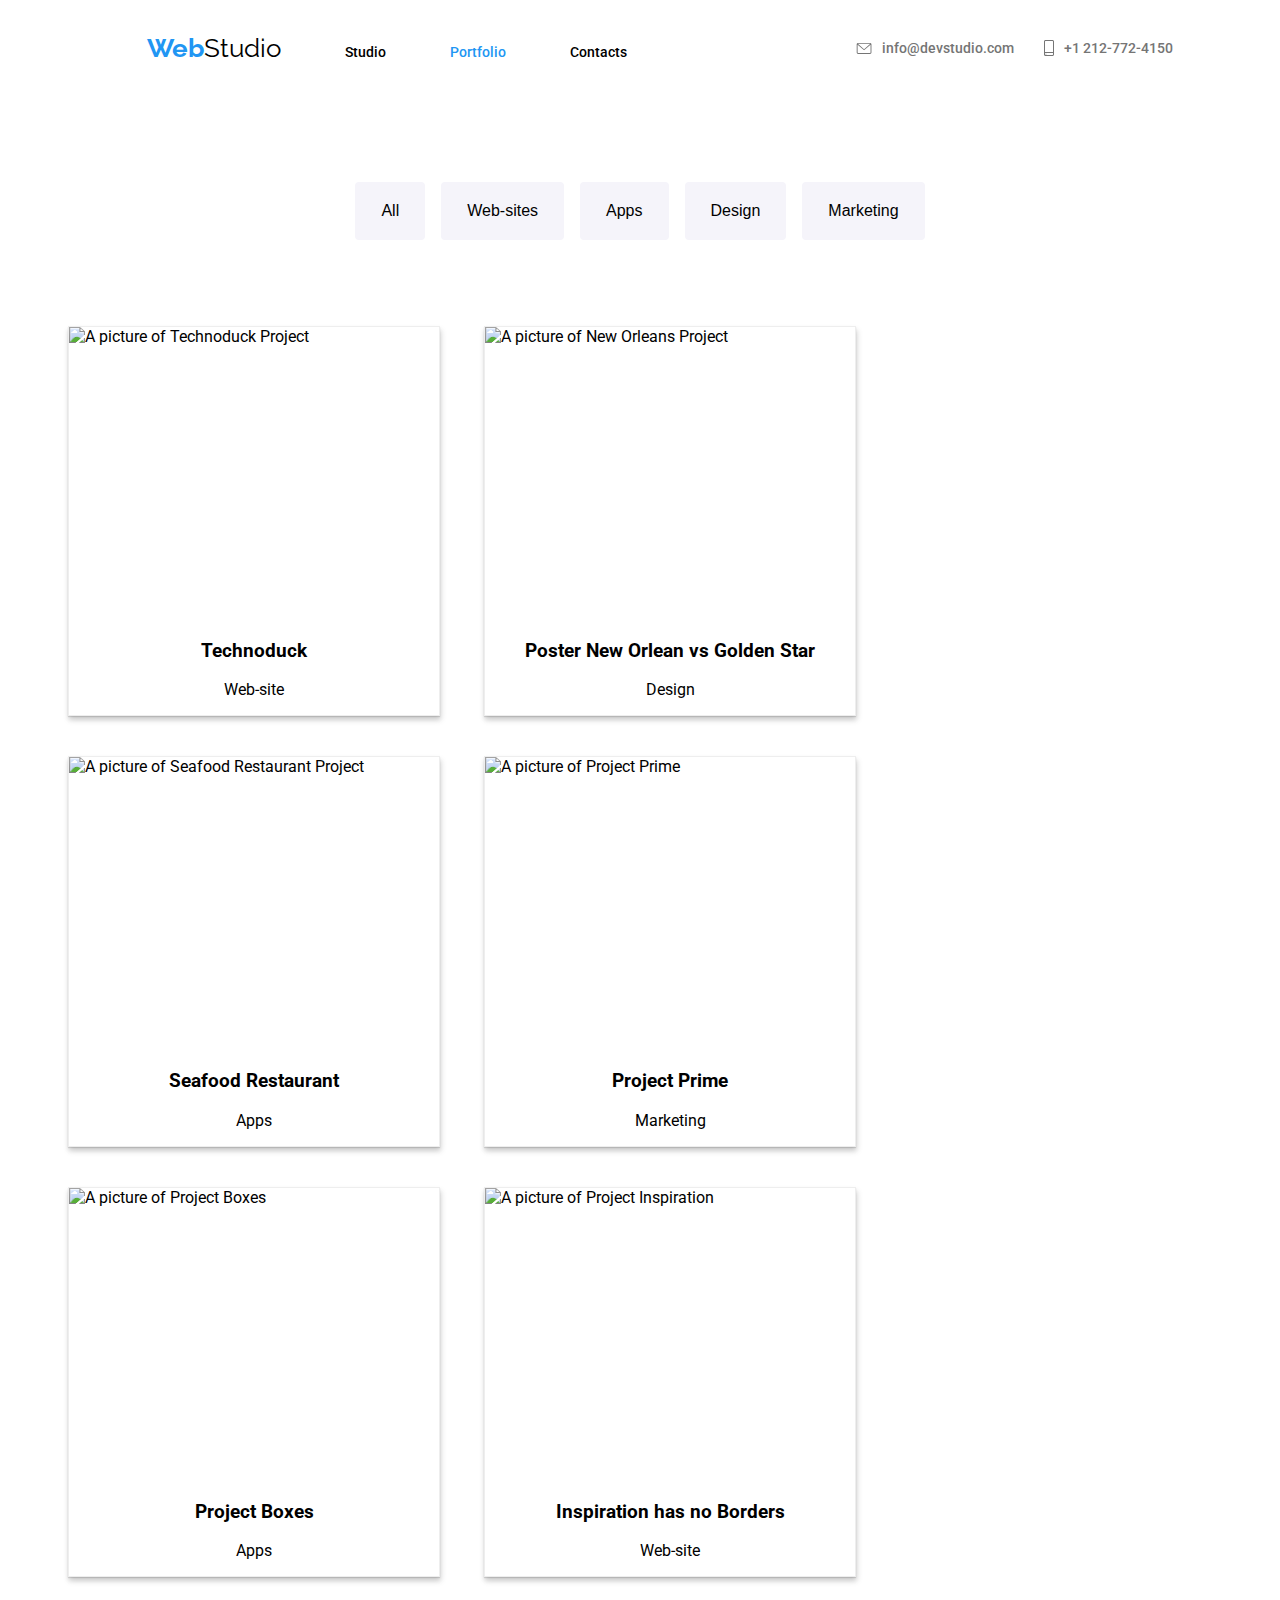
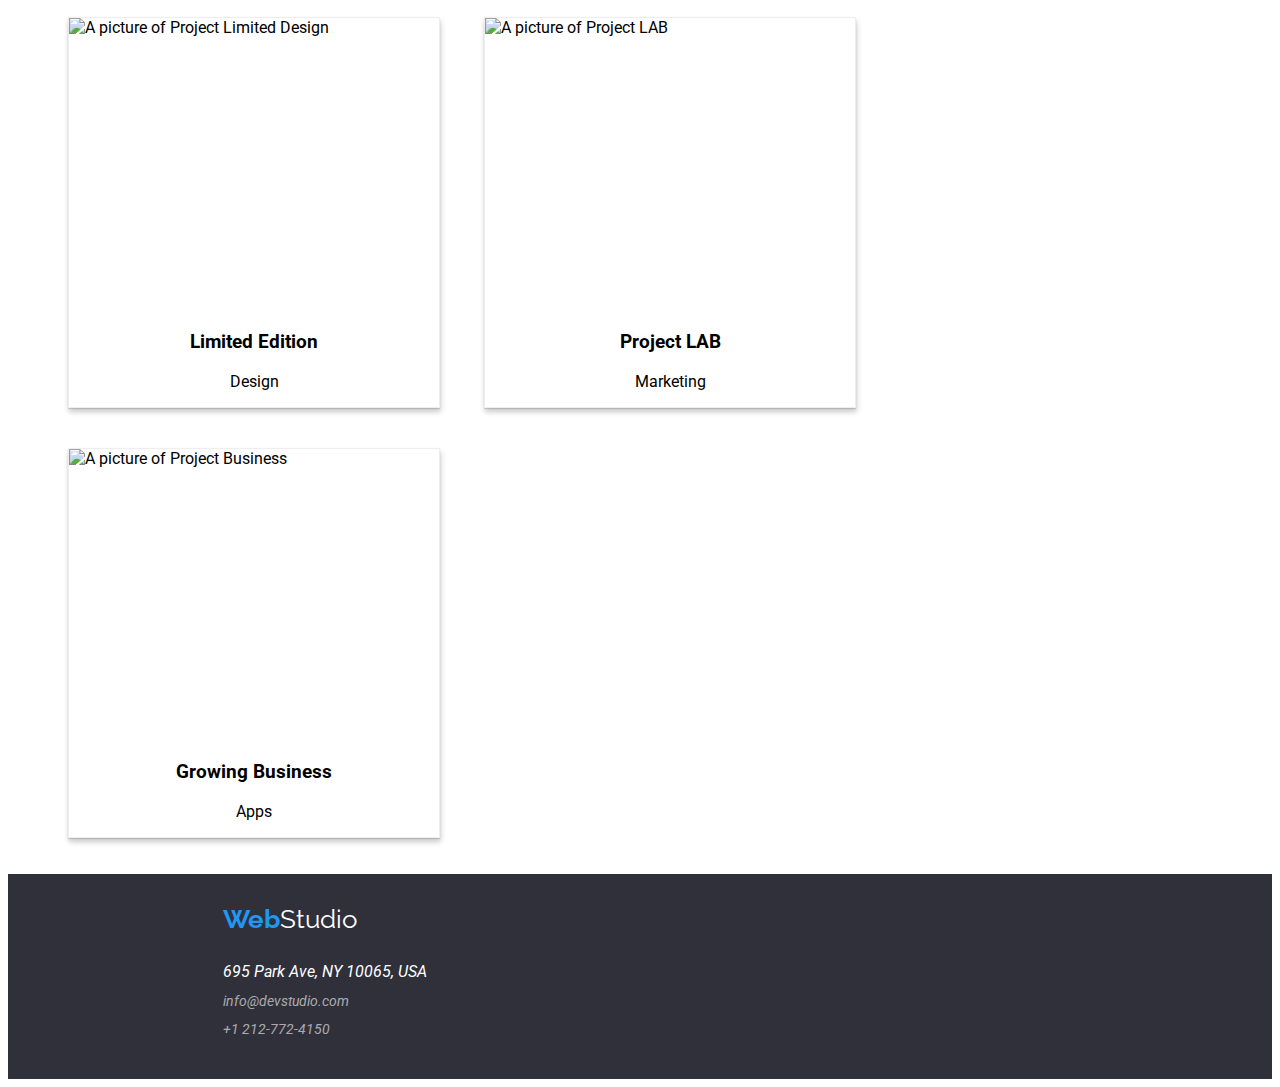
==== portfolio.html @ 8ace2c46 "Added styling on customer border" ====
<!DOCTYPE html>
<html lang="en">
  <head>
    <meta charset="UTF-8" />
    <meta name="viewport" content="width=device-width, initial-scale=1.0" />
    <title>Studio</title>
    <link rel="preconnect" href="https://fonts.googleapis.com" />
    <link rel="preconnect" href="https://fonts.gstatic.com" crossorigin />
    <link
      href="https://fonts.googleapis.com/css2?family=Raleway:wght@700&family=Roboto:wght@400;500;700;900&display=swap"
      rel="stylesheet"
    />
    <link rel="stylesheet" href="css/styles.css" />
  </head>
  <body>
    <!-- Header Section -->
    <header>
      <nav class="nav-header">
        <ul>
          <li class="nav-buttons">
            <a href="index.html" class="company-logo"
              ><span class="logo-web-text">Web</span
              ><span class="logo-studio-text">Studio</span></a
            >
          </li>
          <li class="nav-buttons">
            <a href="index.html" class="header-buttons">Studio</a>
          </li>
          <li class="nav-buttons">
            <a href="portfolio.html" class="header-buttons current"
              >Portfolio</a
            >
          </li>
          <li class="nav-buttons">
            <a href="contacts.html" class="header-buttons">Contacts</a>
          </li>
        </ul>
      </nav>
      <div class="contact-buttons-container">
        <div class="email-contact-div">
          <div class="nav-icons">
            <svg class="icon icon-envelope">
              <use href="./images/icons.svg#icon-envelope"></use>
            </svg>
          </div>
          <a href="mailto:info@devstudio.com" class="nav-contact-buttons"
            >info@devstudio.com</a
          >
        </div>
        <div class="phone-number-contact-div">
          <div class="nav-icons">
            <svg class="icon icon-smartphone">
              <use href="./images/icons.svg#icon-smartphone"></use>
            </svg>
          </div>
          <a href="tel:+12127724150" class="nav-contact-buttons"
            >+1 212-772-4150</a
          >
        </div>
      </div>
    </header>
    <!-- Main Section -->
    <main>
      <section class="portfolio-sorting-section">
        <button type="button" class="portfolio-sorting-buttons">All</button>
        <button type="button" class="portfolio-sorting-buttons">
          Web-sites
        </button>
        <button type="button" class="portfolio-sorting-buttons">Apps</button>
        <button type="button" class="portfolio-sorting-buttons">Design</button>
        <button type="button" class="portfolio-sorting-buttons">
          Marketing
        </button>
      </section>
      <section class="portfolio-card-section">
        <ul class="porftolio-ul">
          <li class="project-card">
            <img
              src="./images/technoduck-image.jpg"
              alt="A picture of Technoduck Project"
              width="370"
              height="294"
            />
            <h3 class="project-name">Technoduck</h3>
            <p class="project-type">Web-site</p>
          </li>
          <li class="project-card">
            <img
              src="./images/poster-new-orleans-image.jpg"
              alt="A picture of New Orleans Project"
              width="370"
              height="294"
            />
            <h3 class="project-name">Poster New Orlean vs Golden Star</h3>
            <p class="project-type">Design</p>
          </li>
          <li class="project-card">
            <img
              src="./images/seafood-restaurant-image.jpg"
              alt="A picture of Seafood Restaurant Project"
              width="370"
              height="294"
            />
            <h3 class="project-name">Seafood Restaurant</h3>
            <p class="project-type">Apps</p>
          </li>
          <li class="project-card">
            <img
              src="./images/project-prime-image.jpg"
              alt="A picture of Project Prime"
              width="370"
              height="294"
            />
            <h3 class="project-name">Project Prime</h3>
            <p class="project-type">Marketing</p>
          </li>
          <li class="project-card">
            <img
              src="./images/project-boxes-image.jpg"
              alt="A picture of Project Boxes"
              width="370"
              height="294"
            />
            <h3 class="project-name">Project Boxes</h3>
            <p class="project-type">Apps</p>
          </li>
          <li class="project-card">
            <img
              src="./images/inspiration-has-no-borders-image.jpg"
              alt="A picture of Project Inspiration"
              width="370"
              height="294"
            />
            <h3 class="project-name">Inspiration has no Borders</h3>
            <p class="project-type">Web-site</p>
          </li>
          <li class="project-card">
            <img
              src="./images/limited-edition-image.jpg"
              alt="A picture of Project Limited Design"
              width="370"
              height="294"
            />
            <h3 class="project-name">Limited Edition</h3>
            <p class="project-type">Design</p>
          </li>
          <li class="project-card">
            <img
              src="./images/project-lab-image.jpg"
              alt="A picture of Project LAB"
              width="370"
              height="294"
            />
            <h3 class="project-name">Project LAB</h3>
            <p class="project-type">Marketing</p>
          </li>
          <li class="project-card">
            <img
              src="./images/growing-business-image.jpg"
              alt="A picture of Project Business"
              width="370"
              height="294"
            />
            <h3 class="project-name">Growing Business</h3>
            <p class="project-type">Apps</p>
          </li>
        </ul>
      </section>
    </main>
    <!-- Footer Section -->
    <footer>
      <a href="index.html" class="footer-company-logo"
        ><span class="footer-logo-web-text">Web</span
        ><span class="footer-logo-studio-text">Studio</span></a
      >
      <address>
        <span class="footer-span">695 Park Ave, NY 10065, USA </span>
        <span class="footer-span"> info@devstudio.com </span>
        <span class="footer-span"> +1 212-772-4150 </span>
      </address>
    </footer>
  </body>
</html>
---- css/styles.css ----
body {
    font-family: Roboto;
}

ul {
    list-style-type: none;
}

a {
    text-decoration: none;
    color: black;
}

a:hover {
    color: rgba(33, 150, 243, 1);
}

:root {
    --blue: rgba(33, 150, 243, 1);
}

.current {
    color: var(--blue);
}

img {
    display: block;
    max-width: 100%;
    height: auto;
}

.company-logo {
    font-size: 26px;
}

.logo-web-text {
    font-family: Raleway;
    font-weight: 700;
}

.logo-studio-text {
    font-family: Raleway;
    font-weight: 400;
    color: black;
    transition: all 0.4s ease;
}

.logo-studio-text:hover {
    color: rgba(33, 150, 243, 1);
    transition: all 0.4s ease;
}

.logo-web-text {
    color: rgba(33, 150, 243, 1);
}

header {
    min-height: 80px;
    display: flex;
    align-items: center;
    justify-content: space-around;
    border: 1px rgba(236, 236, 236, 1);
}

.nav-buttons {
    display: inline-block;
    padding: 0 30px;
}

.nav-buttons:nth-child(1) {
    padding-left: 0px;
}

.header-buttons, .nav-contact-buttons {
    font-weight: 500;
    font-size: 14px;
    font-weight: 500;
    transition: all 0.4s ease;
}

.nav-contact-buttons {
    color: rgba(117, 117, 117, 1);
}

.nav-contact-buttons:nth-child(1) {
    display: inline-block;
    margin-right: 30px;
}

.icon-envelope {
    width: 16px;
    height: 12px;
    padding-right: 10px;
    display: flex;
    justify-content: center;
    align-items: center;
    cursor: pointer;
}

.icon-smartphone {
    width: 10px;
    height: 16px;
    padding-right: 10px;
    display: flex;
    justify-content: center;
    align-items: center;
    cursor: pointer;
}

.contact-buttons-container {
    display: flex;
    justify-content: space-between;
    align-items: center;
    flex-wrap: wrap;
}

.email-contact-div, .phone-number-contact-div {
    display: flex;
    justify-content: center;
    align-items: center;
    transition: all 0.4s ease;
    fill: rgba(117, 117, 117, 1);
}

.phone-number-contact-div {
    padding-left: 30px;
}

.email-contact-div:hover,
.phone-number-contact-div:hover {
    fill: var(--blue);
    transition: all 0.4s ease;
}

.solutions-section {
    min-height: 600px;
    margin-bottom: 94px;
    background-image: linear-gradient(rgba(0, 0, 0, 0.5), rgba(0, 0, 0, 0.5)), url("../images/solutions-background.jpg");
    background-position: center;
    background-repeat: no-repeat;
    background-size: cover;
    position: relative;
}

.main-header {
    font-size: 44px;
    font-weight: 900;
    line-height: 60px;
    text-align: center;
    color: rgba(255, 255, 255, 1);
    display: flex;
    justify-content: center;
    align-items: center;
    padding-top: 200px;
}

.request-our-service-button {
    font-weight: 700;
    font-size: 16px;
    line-height: 30px;
    text-align: center;
    cursor: pointer;
    background-color: rgba(33, 150, 243, 1);
    box-shadow: 0px 4px 4px 0px rgba(0, 0, 0, 0.15);
    border-radius: 4px;
    border: none;
    width: 200px;
    height: 50px;
    border-radius: 4px;
    color: rgba(255, 255, 255, 1);
    display: flex;
    justify-content: center;
    align-items: center;
    margin: auto;
    transition: all 0.4s ease;
}

.request-our-service-button:hover {
    box-shadow: 0px 10px 16px 0px rgba(0, 0, 0, 0.3);
    color: white;
    transform: translateY(-3px);
}

.request-our-service-button:active {
    transform: translateY(-1px);
    box-shadow: 0 5px 10px rgba(0, 0, 0, 0.2);
}

.icon-antenna,
.icon-clock,
.icon-diagram,
.icon-astronaut {
    width: 70px;
    height: 70px;
}

.company-skills-section-divs {
    display: flex;
    flex-direction: row;
    justify-content: space-evenly;
    align-items: center;
    flex-wrap: wrap;
    width: 100%;
}

.company-skills-section-divs:nth-child(1) {
    margin-left: 30px;
}

.company-skills-section-divs:nth-child(4) {
    margin-right: 30px;
}

.company-skills-divs {
    display: flex;
    justify-content: center;
    align-items: center;
    width: 270px;
    height: 120px;
}

.company-skills-text {
    display: flex;
    flex-direction: row;
    justify-content: center;
    align-items: center;
    flex-wrap: wrap;
}

.company-skills-text li {
    padding-left: 30px;
    padding-right: 30px;
}

.company-skills-headers {
    color: rgba(33, 33, 33, 1);
    font-size: 14px;
    font-weight: 700;
    line-height: 24px;
    width: 270px;
}

.company-skills-paragraphs {
    color: rgba(117, 117, 117, 1);
    font-size: 14px;
    font-weight: 400;
    width: 270px;
    margin-bottom: 94px;
}

.what-we-do-header {
    font-weight: 700;
    font-size: 36px;
    display: flex;
    justify-content: center;
    padding-bottom: 50px;
}

.what-we-do-ul {
    display: flex;
    justify-content: center;
    gap: 20px;
}

.our-team-header {
    font-weight: 700;
    font-size: 36px;
    display: flex;
    justify-content: center;
    padding-bottom: 50px;
}

.colleague-card {
    box-shadow: 0px 2px 1px 0px rgba(0, 0, 0, 0.2), 0px 1px 1px 0px rgba(0, 0, 0, 0.14), 0px 1px 3px 0px rgba(0, 0, 0, 0.12);
    transition: all 0.4s ease;
    display: inline-block;
    margin-left: 30px;
    margin-right: 30px;
    margin-bottom: 90px;
}

.colleague-card:hover {
    box-shadow: 0 0 20px 20px rgba(0, 0, 0, 0.2);
}

.colleague-name {
    display: flex;
    justify-content: center;
    align-items: center;
    font-weight: 500;
    font-size: 16px;
}

.team-card-section {
    display: flex;
    justify-content: center;
}

.colleague-role {
    display: flex;
    justify-content: center;
    align-items: center;
    font-weight: 400;
    font-size: 16px;
}

.colleague-social-media-div {
    display: flex;
    justify-content: space-evenly;
    align-items: center;
    margin-bottom: 30px;
}

.social-media-icon-div {
    border-radius: 50%;
    fill: #AFB1B8;
}

.social-media-icon-div:hover {
    cursor: pointer;
    background-color: var(--blue);
    fill: #fff;
    transition: all 0.4s ease;
    border-radius: 50%;
}

.social-media-icon {
    width: 20px;
    height: 20px;
    display: flex;
    padding: 12px;
}

.portfolio-sorting-section {
    margin: auto;
    display: flex;
    justify-content: center;
    align-items: center;
    margin-top: 94px;
    margin-bottom: 50px;
}

.portfolio-sorting-buttons {
    background-color: rgba(245, 244, 250, 1);
    border: none;
    color: black;
    padding: 20px 26px;
    margin: 0 8px;
    cursor: pointer;
    border-radius: 4px;
    transition: all 0.4s ease;
    font-weight: 500;
    font-size: 16px;
    text-align: center;
}

.portfolio-sorting-buttons:not(:last-child) {
    border-right: none;
}

.portfolio-sorting-buttons:hover {
    box-shadow: 0px 10px 16px 0px rgba(0, 0, 0, 0.3);
    color: white;
    background-color: rgba(33, 150, 243, 1);
    transform: translateY(-3px);
}

.portfolio-sorting-buttons:active {
    transform: translateY(-1px);
    box-shadow: 0 5px 10px rgba(0, 0, 0, 0.2);
}

.portfolio-sorting-buttons:focus {
    background-color: rgba(33, 150, 243, 1);
    color: white;
}

.portfolio-card-section {
    display: flex;
    justify-content: center;
    flex-wrap: wrap;
    align-content: center;
}

.project-card {
    box-shadow: 1px 4px 6px 0px rgba(0, 0, 0, 0.16), 0px 4px 4px 0px rgba(0, 0, 0, 0.06), 0px 1px 1px 0px rgba(0, 0, 0, 0.12);
    transition: all 0.4s ease;
    display: inline-block;
    margin: 20px 20px;
    border: 1px solid rgba(238, 238, 238, 1);
}

.project-card:hover {
    box-shadow: 0 0 20px 20px rgba(0, 0, 0, 0.2);
}

.project-name, .project-type {
    display: flex;
    align-items: center;
    justify-content: center;
}

.regular-customers-section h2 {
    display: flex;
    justify-content: center;
    align-items: center;
    font-size: 42px;
    font-weight: 700;
}

.customers-section {
    margin-top: 20px;
    margin-bottom: 94px;
    display: flex;
    justify-content: space-evenly;
    align-items: center;
    max-width: 100%;
    flex-wrap: wrap;
    margin-left: 30px;
    margin-right: 30px;
}

.customers-div {
    border: 1px solid rgba(175, 177, 184, 1);
    width: 170px;
    height: 92px;
    display: flex;
    justify-content: space-evenly;
    align-items: center;
    border-radius: 4px;
    fill: #AFB1B8;
    transition: all 0.4s ease;
    margin: 15px 30px;
}

.customers-div:hover {
    cursor: pointer;
    fill: var(--blue);
    transition: all 0.4s ease;
    border: 1px solid var(--blue);
}

.customer-icon {
    display: flex;
    justify-content: center;
    align-items: center;
    width: 106px;
    height: 60px;
}

footer {
    background-color: rgb(47, 48, 58);
    min-height: 100px;
    padding: 30px 0px;
}

.footer-adresses-div {
    display: inline-block;
}

.footer-company-logo {
    display: inline-block;
    margin-left: 215px;
    margin-bottom: 28px;
    font-size: 26px;
}

.footer-logo-web-text {
    font-family: Raleway;
    font-weight: 700;
    color: rgba(33, 150, 243, 1);
}

.footer-logo-studio-text {
    font-family: Raleway;
    font-weight: 400;
    color: white;
    transition: all 0.4s ease;
}

.footer-logo-studio-text:hover {
    color: rgba(33, 150, 243, 1);
    transition: all 0.4s ease;
}

.footer-span:not(:nth-child(1)) {
    line-height: 2;
    display: flex;
    justify-content: left;
    color: rgba(255, 255, 255, 0.6);
    margin-left: 215px;
    font-size: 14px;
    font-weight: 400;
    line-height: 16px;
    margin-top: 12px;
    margin-bottom: 12px;
}

.footer-span:nth-child(1) {
    color: rgba(255, 255, 255, 1);
    margin-left: 215px;
    line-height: 16px;
    margin-top: 12px;
    margin-bottom: 12px;
}

.find-us-on-section {
    display: inline-block;
    margin-left: 70px;
}

.footer-social-media-header {
    color: white;
    font-size: 14px;
    font-weight: 700;
}

.footer-social-media-container {
    display: flex;
    justify-content: center;
    align-items: center;
}

.footer-social-media-icons {
    width: 20px;
    height: 20px;
    padding: 12px;
    fill: white;
}

.footer-social-media-div {
    background-color: #FFFFFF1A;
    border-radius: 50%;
    display: flex;
    justify-content: space-evenly;
    align-items: center;
    margin: 10px;
    transition: all 0.4s ease;
}

.footer-social-media-div:hover {
    cursor: pointer;
    background-color: var(--blue);
    fill: #fff;
    transition: all 0.4s ease;
    border-radius: 50%;
}

.footer-social-media-div:nth-child(1) {
    margin-left: 0px;
}
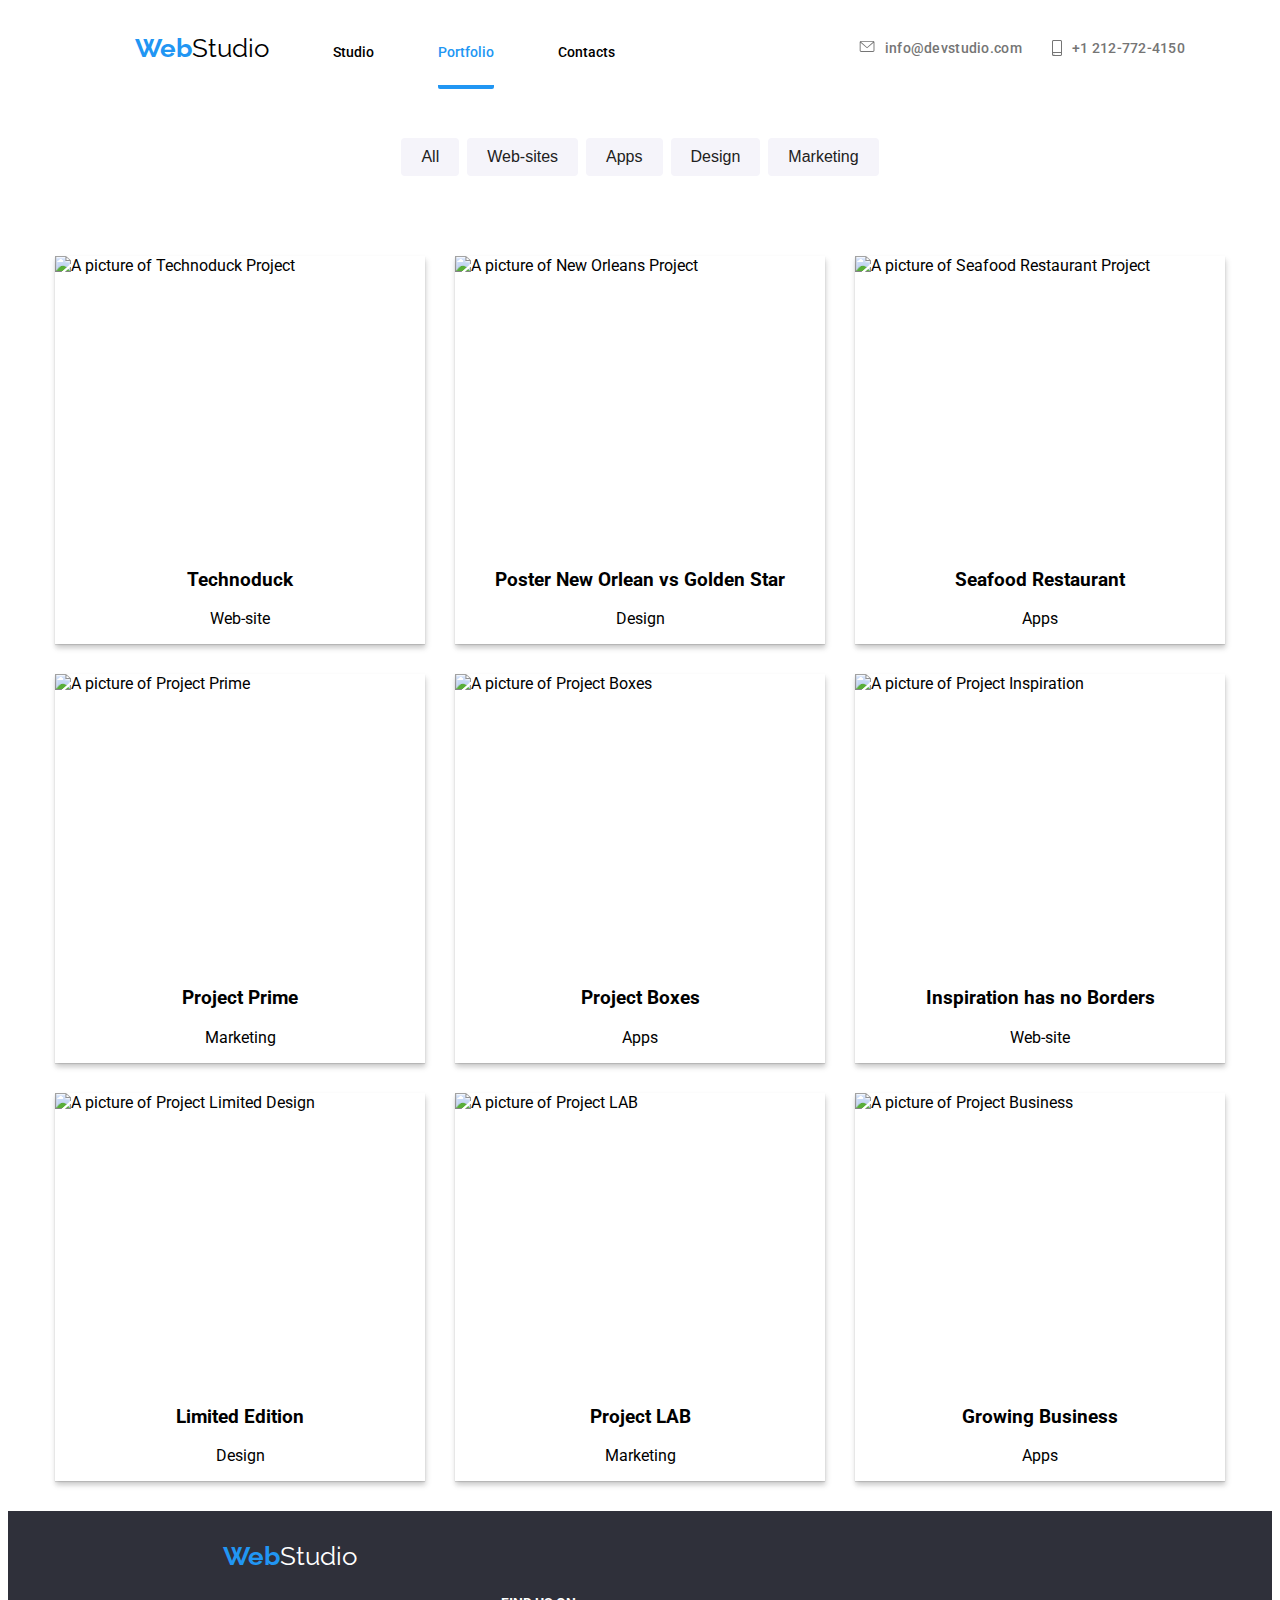
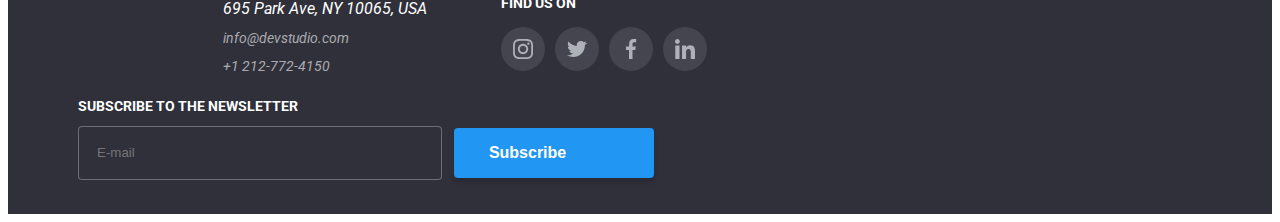
==== commit 8a1d3542: "fixed send svg and added checkbox css" ====
--- a/portfolio.html
+++ b/portfolio.html
@@ -36,28 +36,24 @@
           </li>
         </ul>
       </nav>
-      <div class="contact-buttons-container">
-        <div class="email-contact-div">
-          <div class="nav-icons">
+      <ul class="contact-buttons-container">
+        <li class="email-contact-li">
+          <a href="mailto:info@devstudio.com" class="nav-contact-buttons">
             <svg class="icon icon-envelope">
               <use href="./images/icons.svg#icon-envelope"></use>
             </svg>
-          </div>
-          <a href="mailto:info@devstudio.com" class="nav-contact-buttons"
-            >info@devstudio.com</a
-          >
-        </div>
-        <div class="phone-number-contact-div">
-          <div class="nav-icons">
+            <span>info@devstudio.com</span>
+          </a>
+        </li>
+        <li class="phone-number-contact-li">
+          <a href="tel:+12127724150" class="nav-contact-buttons">
             <svg class="icon icon-smartphone">
               <use href="./images/icons.svg#icon-smartphone"></use>
             </svg>
-          </div>
-          <a href="tel:+12127724150" class="nav-contact-buttons"
-            >+1 212-772-4150</a
-          >
-        </div>
-      </div>
+            <span>+1 212-772-4150</span>
+          </a>
+        </li>
+      </ul>
     </header>
     <!-- Main Section -->
     <main>
@@ -73,7 +69,7 @@
         </button>
       </section>
       <section class="portfolio-card-section">
-        <ul class="porftolio-ul">
+        <ul class="portfolio-ul">
           <li class="project-card">
             <img
               src="./images/technoduck-image.jpg"
@@ -81,6 +77,15 @@
               width="370"
               height="294"
             />
+            <div class="box-overlay">
+              <div class="overlay-project-image">
+                <p class="overlay-text">
+                  Technoduck is a state-of-the-art coronavirus distribution
+                  platform. Companies use this platform for digital espionage
+                  and attacks on competitors' secure servers.
+                </p>
+              </div>
+            </div>
             <h3 class="project-name">Technoduck</h3>
             <p class="project-type">Web-site</p>
           </li>
@@ -91,6 +96,11 @@
               width="370"
               height="294"
             />
+            <div class="box-overlay">
+              <div class="overlay-project-image">
+                <p class="overlay-text">Poster</p>
+              </div>
+            </div>
             <h3 class="project-name">Poster New Orlean vs Golden Star</h3>
             <p class="project-type">Design</p>
           </li>
@@ -101,6 +111,11 @@
               width="370"
               height="294"
             />
+            <div class="box-overlay">
+              <div class="overlay-project-image">
+                <p class="overlay-text">Seafood Restaurant</p>
+              </div>
+            </div>
             <h3 class="project-name">Seafood Restaurant</h3>
             <p class="project-type">Apps</p>
           </li>
@@ -111,6 +126,11 @@
               width="370"
               height="294"
             />
+            <div class="box-overlay">
+              <div class="overlay-project-image">
+                <p class="overlay-text">Project Prime</p>
+              </div>
+            </div>
             <h3 class="project-name">Project Prime</h3>
             <p class="project-type">Marketing</p>
           </li>
@@ -121,6 +141,11 @@
               width="370"
               height="294"
             />
+            <div class="box-overlay">
+              <div class="overlay-project-image">
+                <p class="overlay-text">Project Boxes</p>
+              </div>
+            </div>
             <h3 class="project-name">Project Boxes</h3>
             <p class="project-type">Apps</p>
           </li>
@@ -131,6 +156,11 @@
               width="370"
               height="294"
             />
+            <div class="box-overlay">
+              <div class="overlay-project-image">
+                <p class="overlay-text">Inspiration</p>
+              </div>
+            </div>
             <h3 class="project-name">Inspiration has no Borders</h3>
             <p class="project-type">Web-site</p>
           </li>
@@ -141,6 +171,11 @@
               width="370"
               height="294"
             />
+            <div class="box-overlay">
+              <div class="overlay-project-image">
+                <p class="overlay-text">Limited Edition</p>
+              </div>
+            </div>
             <h3 class="project-name">Limited Edition</h3>
             <p class="project-type">Design</p>
           </li>
@@ -151,6 +186,11 @@
               width="370"
               height="294"
             />
+            <div class="box-overlay">
+              <div class="overlay-project-image">
+                <p class="overlay-text">Project LAB</p>
+              </div>
+            </div>
             <h3 class="project-name">Project LAB</h3>
             <p class="project-type">Marketing</p>
           </li>
@@ -161,6 +201,11 @@
               width="370"
               height="294"
             />
+            <div class="box-overlay">
+              <div class="overlay-project-image">
+                <p class="overlay-text">Growing Business</p>
+              </div>
+            </div>
             <h3 class="project-name">Growing Business</h3>
             <p class="project-type">Apps</p>
           </li>
@@ -169,15 +214,70 @@
     </main>
     <!-- Footer Section -->
     <footer>
-      <a href="index.html" class="footer-company-logo"
-        ><span class="footer-logo-web-text">Web</span
-        ><span class="footer-logo-studio-text">Studio</span></a
-      >
-      <address>
-        <span class="footer-span">695 Park Ave, NY 10065, USA </span>
-        <span class="footer-span"> info@devstudio.com </span>
-        <span class="footer-span"> +1 212-772-4150 </span>
-      </address>
+      <div class="footer-adresses-div">
+        <a href="index.html" class="footer-company-logo"
+          ><span class="footer-logo-web-text">Web</span
+          ><span class="footer-logo-studio-text">Studio</span></a
+        >
+        <address>
+          <span class="footer-span">695 Park Ave, NY 10065, USA </span>
+          <span class="footer-span"> info@devstudio.com </span>
+          <span class="footer-span"> +1 212-772-4150 </span>
+        </address>
+      </div>
+      <div class="find-us-on-section">
+        <h2 class="footer-social-media-header">FIND US ON</h2>
+        <div class="footer-social-media-container">
+          <div class="footer-social-media-div">
+            <svg class="footer-social-media-icons">
+              <use href="./images/icons.svg#icon-instagram"></use>
+            </svg>
+          </div>
+          <div class="footer-social-media-div">
+            <svg class="footer-social-media-icons">
+              <use href="./images/icons.svg#icon-twitter"></use>
+            </svg>
+          </div>
+          <div class="footer-social-media-div">
+            <svg class="footer-social-media-icons">
+              <use href="./images/icons.svg#icon-facebook"></use>
+            </svg>
+          </div>
+          <div class="footer-social-media-div">
+            <svg class="footer-social-media-icons">
+              <use href="./images/icons.svg#icon-linkedin"></use>
+            </svg>
+          </div>
+        </div>
+      </div>
+      <div class="newsletter-container">
+        <div class="newsletter-header-container">
+          <h2 class="newsletter-header">SUBSCRIBE TO THE NEWSLETTER</h2>
+        </div>
+        <div class="newsletter-form-container">
+          <form class="footer-form">
+            <label for="email"></label>
+            <div class="footer-input-button">
+              <input
+                class="footer-input"
+                type="email"
+                id="email-footer"
+                name="email"
+                pattern="[a-z0-9._%+\-]+@[a-z0-9.\-]+\.[a-z]{2,}$"
+                placeholder="E-mail"
+              />
+              <div>
+                <button type="submit" class="subscribe-button">
+                  <span>Subscribe</span>
+                  <svg class="icon icon-icon-send">
+                    <use href="./images/icons.svg#icon-icon-send"></use>
+                  </svg>
+                </button>
+              </div>
+            </div>
+          </form>
+        </div>
+      </div>
     </footer>
   </body>
 </html>
--- a/css/styles.css
+++ b/css/styles.css
@@ -1,551 +1,906 @@
 body {
-    font-family: Roboto;
+  font-family: Roboto;
 }
 
 ul {
-    list-style-type: none;
+  list-style-type: none;
 }
 
 a {
-    text-decoration: none;
-    color: black;
+  text-decoration: none;
+  color: black;
 }
 
 a:hover {
-    color: rgba(33, 150, 243, 1);
+  color: rgba(33, 150, 243, 1);
 }
 
 :root {
-    --blue: rgba(33, 150, 243, 1);
+  --blue: rgba(33, 150, 243, 1);
 }
 
 .current {
-    color: var(--blue);
+  color: var(--blue);
+  padding-bottom: 25px;
+  border-bottom: 4px solid #2196f3;
+  border-radius: 2px;
 }
 
 img {
-    display: block;
-    max-width: 100%;
-    height: auto;
+  display: block;
+  max-width: 100%;
+  height: auto;
 }
 
 .company-logo {
-    font-size: 26px;
+  font-size: 26px;
 }
 
 .logo-web-text {
-    font-family: Raleway;
-    font-weight: 700;
+  font-family: Raleway;
+  font-weight: 700;
 }
 
 .logo-studio-text {
-    font-family: Raleway;
-    font-weight: 400;
-    color: black;
-    transition: all 0.4s ease;
+  font-family: Raleway;
+  font-weight: 400;
+  color: black;
+  transition: 250ms cubic-bezier(0.4, 0, 0.2, 1);
 }
 
 .logo-studio-text:hover {
-    color: rgba(33, 150, 243, 1);
-    transition: all 0.4s ease;
+  color: rgba(33, 150, 243, 1);
+  transition: 250ms cubic-bezier(0.4, 0, 0.2, 1);
 }
 
 .logo-web-text {
-    color: rgba(33, 150, 243, 1);
+  color: rgba(33, 150, 243, 1);
 }
 
 header {
-    min-height: 80px;
-    display: flex;
-    align-items: center;
-    justify-content: space-around;
-    border: 1px rgba(236, 236, 236, 1);
+  min-height: 80px;
+  display: flex;
+  align-items: center;
+  justify-content: space-around;
+  border: 1px rgba(236, 236, 236, 1);
 }
 
 .nav-buttons {
-    display: inline-block;
-    padding: 0 30px;
+  display: inline-block;
+  padding: 0 30px;
 }
 
 .nav-buttons:nth-child(1) {
-    padding-left: 0px;
-}
-
-.header-buttons, .nav-contact-buttons {
-    font-weight: 500;
-    font-size: 14px;
-    font-weight: 500;
-    transition: all 0.4s ease;
+  padding-left: 0px;
+}
+
+.header-buttons {
+  font-weight: 500;
+  font-size: 14px;
+  transition: 250ms cubic-bezier(0.4, 0, 0.2, 1);
+}
+
+.icon-envelope {
+  width: 16px;
+  height: 12px;
+  display: flex;
+  justify-content: center;
+  align-items: center;
+  cursor: pointer;
+}
+
+.icon-smartphone {
+  width: 10px;
+  height: 16px;
+  display: flex;
+  justify-content: center;
+  align-items: center;
+  cursor: pointer;
+}
+
+.contact-buttons-container {
+  display: flex;
+  flex-wrap: wrap;
+  gap: 30px;
+}
+
+.email-contact-li,
+.phone-number-contact-li {
+  display: flex;
+  justify-content: center;
+  align-items: center;
+  fill: rgba(117, 117, 117, 1);
+  gap: 10px;
 }
 
 .nav-contact-buttons {
-    color: rgba(117, 117, 117, 1);
-}
-
-.nav-contact-buttons:nth-child(1) {
-    display: inline-block;
-    margin-right: 30px;
-}
-
-.icon-envelope {
-    width: 16px;
-    height: 12px;
-    padding-right: 10px;
-    display: flex;
-    justify-content: center;
-    align-items: center;
-    cursor: pointer;
-}
-
-.icon-smartphone {
-    width: 10px;
-    height: 16px;
-    padding-right: 10px;
-    display: flex;
-    justify-content: center;
-    align-items: center;
-    cursor: pointer;
-}
-
-.contact-buttons-container {
-    display: flex;
-    justify-content: space-between;
-    align-items: center;
-    flex-wrap: wrap;
-}
-
-.email-contact-div, .phone-number-contact-div {
-    display: flex;
-    justify-content: center;
-    align-items: center;
-    transition: all 0.4s ease;
-    fill: rgba(117, 117, 117, 1);
-}
-
-.phone-number-contact-div {
-    padding-left: 30px;
-}
-
-.email-contact-div:hover,
-.phone-number-contact-div:hover {
-    fill: var(--blue);
-    transition: all 0.4s ease;
+  color: rgba(117, 117, 117, 1);
+  font-size: 14px;
+  font-weight: 500;
+  line-height: 16px;
+  letter-spacing: 0.02em;
+  display: flex;
+  justify-content: center;
+  gap: 10px;
+  transition: 250ms cubic-bezier(0.4, 0, 0.2, 1);
+}
+
+.nav-contact-buttons:hover {
+  fill: var(--blue);
 }
 
 .solutions-section {
-    min-height: 600px;
-    margin-bottom: 94px;
-    background-image: linear-gradient(rgba(0, 0, 0, 0.5), rgba(0, 0, 0, 0.5)), url("../images/solutions-background.jpg");
-    background-position: center;
-    background-repeat: no-repeat;
-    background-size: cover;
-    position: relative;
+  min-height: 600px;
+  margin-bottom: 94px;
+  background-image: linear-gradient(rgba(0, 0, 0, 0.5), rgba(0, 0, 0, 0.5)),
+    url("../images/solutions-background.jpg");
+  background-position: center;
+  background-repeat: no-repeat;
+  background-size: cover;
+  position: relative;
 }
 
 .main-header {
-    font-size: 44px;
-    font-weight: 900;
-    line-height: 60px;
-    text-align: center;
-    color: rgba(255, 255, 255, 1);
-    display: flex;
-    justify-content: center;
-    align-items: center;
-    padding-top: 200px;
+  margin-top: 0px;
+  font-size: 44px;
+  font-weight: 900;
+  line-height: 60px;
+  text-align: center;
+  color: rgba(255, 255, 255, 1);
+  display: flex;
+  justify-content: center;
+  align-items: center;
+  padding-top: 200px;
 }
 
 .request-our-service-button {
-    font-weight: 700;
-    font-size: 16px;
-    line-height: 30px;
-    text-align: center;
-    cursor: pointer;
-    background-color: rgba(33, 150, 243, 1);
-    box-shadow: 0px 4px 4px 0px rgba(0, 0, 0, 0.15);
-    border-radius: 4px;
-    border: none;
-    width: 200px;
-    height: 50px;
-    border-radius: 4px;
-    color: rgba(255, 255, 255, 1);
-    display: flex;
-    justify-content: center;
-    align-items: center;
-    margin: auto;
-    transition: all 0.4s ease;
+  font-weight: 700;
+  font-size: 16px;
+  line-height: 30px;
+  text-align: center;
+  cursor: pointer;
+  background-color: rgba(33, 150, 243, 1);
+  box-shadow: 0px 4px 4px 0px rgba(0, 0, 0, 0.15);
+  border-radius: 4px;
+  border: none;
+  width: 200px;
+  height: 50px;
+  border-radius: 4px;
+  color: rgba(255, 255, 255, 1);
+  display: flex;
+  justify-content: center;
+  align-items: center;
+  margin: auto;
+  transition: 250ms cubic-bezier(0.4, 0, 0.2, 1);
 }
 
 .request-our-service-button:hover {
-    box-shadow: 0px 10px 16px 0px rgba(0, 0, 0, 0.3);
-    color: white;
-    transform: translateY(-3px);
+  box-shadow: 0px 10px 16px 0px rgba(0, 0, 0, 0.3);
+  color: white;
+  transform: translateY(-3px);
 }
 
 .request-our-service-button:active {
-    transform: translateY(-1px);
-    box-shadow: 0 5px 10px rgba(0, 0, 0, 0.2);
+  transform: translateY(-1px);
+  box-shadow: 0 5px 10px rgba(0, 0, 0, 0.2);
 }
 
 .icon-antenna,
 .icon-clock,
 .icon-diagram,
 .icon-astronaut {
-    width: 70px;
-    height: 70px;
+  width: 70px;
+  height: 70px;
 }
 
 .company-skills-section-divs {
-    display: flex;
-    flex-direction: row;
-    justify-content: space-evenly;
-    align-items: center;
-    flex-wrap: wrap;
-    width: 100%;
+  display: flex;
+  flex-direction: row;
+  justify-content: space-evenly;
+  align-items: center;
+  flex-wrap: wrap;
+  width: 100%;
 }
 
 .company-skills-section-divs:nth-child(1) {
-    margin-left: 30px;
+  margin-left: 30px;
 }
 
 .company-skills-section-divs:nth-child(4) {
-    margin-right: 30px;
+  margin-right: 30px;
 }
 
 .company-skills-divs {
-    display: flex;
-    justify-content: center;
-    align-items: center;
-    width: 270px;
-    height: 120px;
+  background-color: rgba(245, 244, 250, 1);
+  display: flex;
+  justify-content: center;
+  align-items: center;
+  width: 270px;
+  height: 120px;
 }
 
 .company-skills-text {
-    display: flex;
-    flex-direction: row;
-    justify-content: center;
-    align-items: center;
-    flex-wrap: wrap;
+  display: flex;
+  flex-direction: row;
+  justify-content: center;
+  align-items: center;
+  flex-wrap: wrap;
 }
 
 .company-skills-text li {
-    padding-left: 30px;
-    padding-right: 30px;
+  padding-left: 30px;
+  padding-right: 30px;
 }
 
 .company-skills-headers {
-    color: rgba(33, 33, 33, 1);
-    font-size: 14px;
-    font-weight: 700;
-    line-height: 24px;
-    width: 270px;
+  color: rgba(33, 33, 33, 1);
+  font-size: 14px;
+  font-weight: 700;
+  line-height: 24px;
+  width: 270px;
 }
 
 .company-skills-paragraphs {
-    color: rgba(117, 117, 117, 1);
-    font-size: 14px;
-    font-weight: 400;
-    width: 270px;
-    margin-bottom: 94px;
+  color: rgba(117, 117, 117, 1);
+  font-size: 14px;
+  font-weight: 400;
+  width: 270px;
+  margin-bottom: 94px;
 }
 
 .what-we-do-header {
-    font-weight: 700;
-    font-size: 36px;
-    display: flex;
-    justify-content: center;
-    padding-bottom: 50px;
+  font-weight: 700;
+  font-size: 36px;
+  display: flex;
+  justify-content: center;
+  padding-bottom: 50px;
 }
 
 .what-we-do-ul {
-    display: flex;
-    justify-content: center;
-    gap: 20px;
+  display: flex;
+  justify-content: center;
+  gap: 20px;
+}
+
+.image-with-label {
+  position: relative;
+  margin: 10px;
+  border-radius: 4px;
+  overflow: hidden;
+  background-color: #fff;
+}
+
+.label-description {
+  display: flex;
+  justify-content: center;
+  align-items: center;
+  width: 100%;
+  height: 70px;
+}
+
+.image-with-label > .label-description {
+  position: absolute;
+  bottom: 0;
+  margin: 0;
+  font-size: 14px;
+  background-color: rgba(47, 48, 58, 0.8);
+  color: #fff;
+  font-weight: 700;
 }
 
 .our-team-header {
-    font-weight: 700;
-    font-size: 36px;
-    display: flex;
-    justify-content: center;
-    padding-bottom: 50px;
+  font-weight: 700;
+  font-size: 36px;
+  display: flex;
+  justify-content: center;
+  padding-bottom: 50px;
 }
 
 .colleague-card {
-    box-shadow: 0px 2px 1px 0px rgba(0, 0, 0, 0.2), 0px 1px 1px 0px rgba(0, 0, 0, 0.14), 0px 1px 3px 0px rgba(0, 0, 0, 0.12);
-    transition: all 0.4s ease;
-    display: inline-block;
-    margin-left: 30px;
-    margin-right: 30px;
-    margin-bottom: 90px;
+  box-shadow: 0px 2px 1px 0px rgba(0, 0, 0, 0.2),
+    0px 1px 1px 0px rgba(0, 0, 0, 0.14), 0px 1px 3px 0px rgba(0, 0, 0, 0.12);
+  transition: 250ms cubic-bezier(0.4, 0, 0.2, 1);
+  display: inline-block;
+  margin-left: 30px;
+  margin-right: 30px;
+  margin-bottom: 90px;
 }
 
 .colleague-card:hover {
-    box-shadow: 0 0 20px 20px rgba(0, 0, 0, 0.2);
+  box-shadow: 0 0 20px 20px rgba(0, 0, 0, 0.2);
 }
 
 .colleague-name {
-    display: flex;
-    justify-content: center;
-    align-items: center;
-    font-weight: 500;
-    font-size: 16px;
+  display: flex;
+  justify-content: center;
+  align-items: center;
+  font-weight: 500;
+  font-size: 16px;
 }
 
 .team-card-section {
-    display: flex;
-    justify-content: center;
+  display: flex;
+  justify-content: center;
 }
 
 .colleague-role {
-    display: flex;
-    justify-content: center;
-    align-items: center;
-    font-weight: 400;
-    font-size: 16px;
+  display: flex;
+  justify-content: center;
+  align-items: center;
+  font-weight: 400;
+  font-size: 16px;
 }
 
 .colleague-social-media-div {
-    display: flex;
-    justify-content: space-evenly;
-    align-items: center;
-    margin-bottom: 30px;
+  display: flex;
+  justify-content: space-evenly;
+  align-items: center;
+  margin-bottom: 30px;
 }
 
 .social-media-icon-div {
-    border-radius: 50%;
-    fill: #AFB1B8;
+  border-radius: 50%;
+  fill: #afb1b8;
+  transition: 250ms cubic-bezier(0.4, 0, 0.2, 1);
 }
 
 .social-media-icon-div:hover {
-    cursor: pointer;
-    background-color: var(--blue);
-    fill: #fff;
-    transition: all 0.4s ease;
-    border-radius: 50%;
+  cursor: pointer;
+  background-color: var(--blue);
+  fill: #fff;
+  transition: 250ms cubic-bezier(0.4, 0, 0.2, 1);
+  border-radius: 50%;
 }
 
 .social-media-icon {
-    width: 20px;
-    height: 20px;
-    display: flex;
-    padding: 12px;
+  width: 20px;
+  height: 20px;
+  display: flex;
+  padding: 12px;
+}
+
+.regular-customers-section h2 {
+  display: flex;
+  justify-content: center;
+  align-items: center;
+  font-size: 42px;
+  font-weight: 700;
+}
+
+.customers-section {
+  margin-top: 20px;
+  margin-bottom: 94px;
+  display: flex;
+  justify-content: space-evenly;
+  align-items: center;
+  max-width: 100%;
+  flex-wrap: wrap;
+  margin-left: 30px;
+  margin-right: 30px;
+}
+
+.customers-div {
+  border: 1px solid rgba(175, 177, 184, 1);
+  width: 170px;
+  height: 92px;
+  display: flex;
+  justify-content: space-evenly;
+  align-items: center;
+  border-radius: 4px;
+  fill: #afb1b8;
+  transition: 250ms cubic-bezier(0.4, 0, 0.2, 1);
+  margin: 15px 30px;
+}
+
+.customers-div:hover {
+  cursor: pointer;
+  fill: var(--blue);
+  transition: 250ms cubic-bezier(0.4, 0, 0.2, 1);
+  border: 1px solid var(--blue);
+}
+
+.customer-icon {
+  display: flex;
+  justify-content: center;
+  align-items: center;
+  width: 106px;
+  height: 60px;
 }
 
 .portfolio-sorting-section {
-    margin: auto;
-    display: flex;
-    justify-content: center;
-    align-items: center;
-    margin-top: 94px;
-    margin-bottom: 50px;
+  margin: auto;
+  display: flex;
+  justify-content: center;
+  align-items: center;
+  padding: 50px 50px;
+  gap: 8px;
 }
 
 .portfolio-sorting-buttons {
-    background-color: rgba(245, 244, 250, 1);
-    border: none;
-    color: black;
-    padding: 20px 26px;
-    margin: 0 8px;
-    cursor: pointer;
-    border-radius: 4px;
-    transition: all 0.4s ease;
-    font-weight: 500;
-    font-size: 16px;
-    text-align: center;
-}
-
-.portfolio-sorting-buttons:not(:last-child) {
-    border-right: none;
+  background-color: rgba(245, 244, 250, 1);
+  border: none;
+  color: rgba(33, 33, 33, 1);
+  padding: 10px 20px;
+  cursor: pointer;
+  border-radius: 4px;
+  transition: 250ms cubic-bezier(0.4, 0, 0.2, 1);
+  font-weight: 500;
+  font-size: 16px;
+  text-align: center;
 }
 
 .portfolio-sorting-buttons:hover {
-    box-shadow: 0px 10px 16px 0px rgba(0, 0, 0, 0.3);
-    color: white;
-    background-color: rgba(33, 150, 243, 1);
-    transform: translateY(-3px);
+  box-shadow: 0px 10px 16px 0px rgba(0, 0, 0, 0.3);
+  color: white;
+  background-color: rgba(33, 150, 243, 1);
+  transform: translateY(-3px);
 }
 
 .portfolio-sorting-buttons:active {
-    transform: translateY(-1px);
-    box-shadow: 0 5px 10px rgba(0, 0, 0, 0.2);
+  transform: translateY(-1px);
+  box-shadow: 0 5px 10px rgba(0, 0, 0, 0.2);
 }
 
 .portfolio-sorting-buttons:focus {
-    background-color: rgba(33, 150, 243, 1);
-    color: white;
-}
-
-.portfolio-card-section {
-    display: flex;
-    justify-content: center;
-    flex-wrap: wrap;
-    align-content: center;
+  background-color: rgba(33, 150, 243, 1);
+  color: white;
+}
+
+.portfolio-ul {
+  padding: 30px 0;
+  width: 1200px;
+  display: flex;
+  justify-content: center;
+  flex-direction: row;
+  flex-wrap: wrap;
+  gap: 30px;
+  list-style: none;
+  margin: 0 auto;
 }
 
 .project-card {
-    box-shadow: 1px 4px 6px 0px rgba(0, 0, 0, 0.16), 0px 4px 4px 0px rgba(0, 0, 0, 0.06), 0px 1px 1px 0px rgba(0, 0, 0, 0.12);
-    transition: all 0.4s ease;
-    display: inline-block;
-    margin: 20px 20px;
-    border: 1px solid rgba(238, 238, 238, 1);
+  box-shadow: 1px 4px 6px 0px rgba(0, 0, 0, 0.16),
+    0px 4px 4px 0px rgba(0, 0, 0, 0.06), 0px 1px 1px 0px rgba(0, 0, 0, 0.12);
+  transition: 250ms cubic-bezier(0.4, 0, 0.2, 1);
+  display: inline-block;
 }
 
 .project-card:hover {
-    box-shadow: 0 0 20px 20px rgba(0, 0, 0, 0.2);
-}
-
-.project-name, .project-type {
-    display: flex;
-    align-items: center;
-    justify-content: center;
-}
-
-.regular-customers-section h2 {
-    display: flex;
-    justify-content: center;
-    align-items: center;
-    font-size: 42px;
-    font-weight: 700;
-}
-
-.customers-section {
-    margin-top: 20px;
-    margin-bottom: 94px;
-    display: flex;
-    justify-content: space-evenly;
-    align-items: center;
-    max-width: 100%;
-    flex-wrap: wrap;
-    margin-left: 30px;
-    margin-right: 30px;
-}
-
-.customers-div {
-    border: 1px solid rgba(175, 177, 184, 1);
-    width: 170px;
-    height: 92px;
-    display: flex;
-    justify-content: space-evenly;
-    align-items: center;
-    border-radius: 4px;
-    fill: #AFB1B8;
-    transition: all 0.4s ease;
-    margin: 15px 30px;
-}
-
-.customers-div:hover {
-    cursor: pointer;
-    fill: var(--blue);
-    transition: all 0.4s ease;
-    border: 1px solid var(--blue);
-}
-
-.customer-icon {
-    display: flex;
-    justify-content: center;
-    align-items: center;
-    width: 106px;
-    height: 60px;
+  box-shadow: 0px 0px 10px 5px rgba(0, 0, 0, 0.25);
+}
+
+.project-name,
+.project-type {
+  display: flex;
+  align-items: center;
+  justify-content: center;
+}
+
+.project-card > img {
+  position: absolute;
+}
+
+.box-overlay {
+  position: relative;
+  width: 370px;
+  height: 294px;
+  margin: 0 auto;
+  overflow: hidden;
+}
+
+.overlay-project-image {
+  position: absolute;
+  top: 0;
+  left: 0;
+  width: 100%;
+  height: 100%;
+  background-color: rgba(33, 150, 243, 0.9);
+  transform: translatey(100%);
+  transition: transform 250ms ease-in-out;
+  display: flex;
+  justify-content: center;
+  align-items: center;
+}
+
+.box-overlay:hover .overlay-project-image {
+  transform: translatey(0);
+}
+
+.overlay-project-image p {
+  color: #fff;
+  padding: 10px;
+  margin: 0;
+  font-size: 18px;
+}
+
+.overlay-text {
+  font-size: 18px;
+  line-height: 28px;
+  font-weight: 400;
 }
 
 footer {
-    background-color: rgb(47, 48, 58);
-    min-height: 100px;
-    padding: 30px 0px;
+  background-color: rgb(47, 48, 58);
+  min-height: 100px;
+  padding: 30px 0px;
 }
 
 .footer-adresses-div {
-    display: inline-block;
+  display: inline-block;
 }
 
 .footer-company-logo {
-    display: inline-block;
-    margin-left: 215px;
-    margin-bottom: 28px;
-    font-size: 26px;
+  display: inline-block;
+  margin-left: 215px;
+  margin-bottom: 28px;
+  font-size: 26px;
 }
 
 .footer-logo-web-text {
-    font-family: Raleway;
-    font-weight: 700;
-    color: rgba(33, 150, 243, 1);
+  font-family: Raleway;
+  font-weight: 700;
+  color: rgba(33, 150, 243, 1);
 }
 
 .footer-logo-studio-text {
-    font-family: Raleway;
-    font-weight: 400;
-    color: white;
-    transition: all 0.4s ease;
+  font-family: Raleway;
+  font-weight: 400;
+  color: white;
+  transition: 250ms cubic-bezier(0.4, 0, 0.2, 1);
 }
 
 .footer-logo-studio-text:hover {
-    color: rgba(33, 150, 243, 1);
-    transition: all 0.4s ease;
+  color: rgba(33, 150, 243, 1);
+  transition: 250ms cubic-bezier(0.4, 0, 0.2, 1);
 }
 
 .footer-span:not(:nth-child(1)) {
-    line-height: 2;
-    display: flex;
-    justify-content: left;
-    color: rgba(255, 255, 255, 0.6);
-    margin-left: 215px;
-    font-size: 14px;
-    font-weight: 400;
-    line-height: 16px;
-    margin-top: 12px;
-    margin-bottom: 12px;
+  line-height: 2;
+  display: flex;
+  justify-content: left;
+  color: rgba(255, 255, 255, 0.6);
+  margin-left: 215px;
+  font-size: 14px;
+  font-weight: 400;
+  line-height: 16px;
+  margin-top: 12px;
+  margin-bottom: 12px;
 }
 
 .footer-span:nth-child(1) {
-    color: rgba(255, 255, 255, 1);
-    margin-left: 215px;
-    line-height: 16px;
-    margin-top: 12px;
-    margin-bottom: 12px;
+  color: rgba(255, 255, 255, 1);
+  margin-left: 215px;
+  line-height: 16px;
+  margin-top: 12px;
+  margin-bottom: 12px;
 }
 
 .find-us-on-section {
-    display: inline-block;
-    margin-left: 70px;
+  display: inline-block;
+  padding-left: 70px;
 }
 
 .footer-social-media-header {
-    color: white;
-    font-size: 14px;
-    font-weight: 700;
+  color: white;
+  font-size: 14px;
+  font-weight: 700;
 }
 
 .footer-social-media-container {
-    display: flex;
-    justify-content: center;
-    align-items: center;
+  display: flex;
+  justify-content: center;
+  align-items: center;
 }
 
 .footer-social-media-icons {
-    width: 20px;
-    height: 20px;
-    padding: 12px;
-    fill: white;
+  width: 20px;
+  height: 20px;
+  padding: 12px;
+  fill: white;
 }
 
 .footer-social-media-div {
-    background-color: #FFFFFF1A;
-    border-radius: 50%;
-    display: flex;
-    justify-content: space-evenly;
-    align-items: center;
-    margin: 10px;
-    transition: all 0.4s ease;
+  background-color: #ffffff1a;
+  border-radius: 50%;
+  display: flex;
+  justify-content: space-evenly;
+  align-items: center;
+  margin: 5px;
+  transition: 250ms cubic-bezier(0.4, 0, 0.2, 1);
 }
 
 .footer-social-media-div:hover {
-    cursor: pointer;
-    background-color: var(--blue);
-    fill: #fff;
-    transition: all 0.4s ease;
-    border-radius: 50%;
+  cursor: pointer;
+  background-color: var(--blue);
+  fill: #fff;
+  transition: 250ms cubic-bezier(0.4, 0, 0.2, 1);
+  border-radius: 50%;
 }
 
 .footer-social-media-div:nth-child(1) {
-    margin-left: 0px;
-}+  margin-left: 0px;
+}
+
+.newsletter-container {
+  display: inline-block;
+  padding-left: 70px;
+}
+
+.newsletter-header-container {
+  display: flex;
+}
+
+.newsletter-header {
+  color: white;
+  font-size: 14px;
+}
+
+.newsletter-form-container {
+  display: flex;
+  flex-flow: row;
+}
+
+.footer-form {
+  display: flex;
+  justify-content: center;
+}
+
+.footer-input-button {
+  display: flex;
+  align-items: center;
+  gap: 12px;
+}
+
+.footer-input {
+  width: 358px;
+  height: 50px;
+  background-color: rgba(47, 48, 58, 1);
+  border: 1px solid rgba(255, 255, 255, 0.3);
+  border-radius: 4px;
+  color: rgba(255, 255, 255, 0.6);
+}
+
+.footer-input::placeholder {
+  padding: 15px 16px;
+}
+
+.subscribe-button {
+  font-weight: 700;
+  font-size: 16px;
+  text-align: center;
+  cursor: pointer;
+  background-color: rgba(33, 150, 243, 1);
+  box-shadow: 0px 4px 4px 0px rgba(0, 0, 0, 0.15);
+  border-radius: 4px;
+  border: none;
+  width: 200px;
+  height: 50px;
+  color: rgba(255, 255, 255, 1);
+  margin: auto;
+  transition: 250ms cubic-bezier(0.4, 0, 0.2, 1);
+  position: relative;
+  display: flex;
+  justify-content: space-evenly;
+  align-items: center;
+  flex-shrink: 0;
+}
+
+.subscribe-button svg {
+  flex-shrink: 0;
+  width: 24px;
+  height: 24px;
+}
+
+.subscribe-button:hover {
+  box-shadow: 0px 10px 16px 0px rgba(0, 0, 0, 0.3);
+  color: white;
+  transform: translateY(-3px);
+}
+
+.subscribe-button:active {
+  transform: translateY(-1px);
+  box-shadow: 0 5px 10px rgba(0, 0, 0, 0.2);
+}
+
+.icon-icon-send {
+  width: 24px;
+  height: 24px;
+  position: relative;
+}
+
+.modal {
+  position: fixed;
+  z-index: 1;
+  left: 0;
+  top: 0;
+  width: 100%;
+  height: 100%;
+  overflow: auto;
+  background-color: rgba(0, 0, 0, 0.4);
+}
+
+.is-hidden {
+  visibility: hidden;
+}
+
+.modal-content {
+  position: relative;
+  background-color: #fefefe;
+  margin: 15% auto;
+  padding: 40px;
+  border: 1px solid #888;
+  width: 528px;
+  height: 581px;
+  border-radius: 4px;
+}
+
+.modal-header {
+  font-family: Roboto;
+  font-size: 20px;
+  font-weight: 700;
+  line-height: 23px;
+  letter-spacing: 0.03em;
+  text-align: center;
+}
+
+.close {
+  position: absolute;
+  top: 8px;
+  right: 8px;
+  font-size: 25px;
+  border: 1px solid rgba(0, 0, 0, 0.1);
+  border-radius: 50%;
+  width: 30px;
+  height: 30px;
+  background-color: #fff;
+  display: flex;
+  justify-content: center;
+  align-items: center;
+}
+
+.close:hover,
+.close:focus {
+  text-decoration: none;
+  cursor: pointer;
+}
+
+.contact-form {
+  display: flex;
+  flex-direction: column;
+  gap: 10px;
+}
+
+#name,
+#email,
+#telephone {
+  height: 40px;
+  padding-left: 42px;
+}
+
+textarea {
+  height: 120px;
+  padding: 12px 16px;
+  resize: none;
+}
+
+textarea::placeholder {
+  font-family: Roboto;
+  font-size: 12px;
+  font-weight: 400;
+  line-height: 14px;
+  letter-spacing: 0.01em;
+  text-align: left;
+  color: rgba(117, 117, 117, 0.5);
+}
+
+.input-container {
+  display: flex;
+  flex-direction: column;
+  gap: 4px;
+  position: relative;
+}
+
+.input-container svg {
+  width: 18px;
+  height: 18px;
+  position: absolute;
+  top: calc(50% - 9px);
+  left: 12px;
+}
+
+#name,
+#email,
+#telephone,
+textarea {
+  border-radius: 4px;
+  border: 1px solid rgba(33, 33, 33, 0.2);
+  outline: none;
+}
+
+#name:focus,
+#email:focus,
+#telephone:focus,
+textarea:focus {
+  border: 1px solid rgba(33, 150, 243, 1);
+}
+
+#name,
+#email,
+#telephone:focus + svg {
+  fill: rgba(33, 150, 243, 1);
+}
+
+.form-label {
+  font-size: 12px;
+  font-weight: 400;
+  line-height: 14px;
+  letter-spacing: 0.01em;
+  text-align: left;
+  color: rgba(117, 117, 117, 1);
+}
+
+.terms-and-conditions-container {
+  display: flex;
+  justify-content: center;
+  align-items: center;
+}
+
+.terms-and-conditions {
+  display: flex;
+  flex-direction: row;
+  align-items: center;
+  gap: 8px;
+}
+
+.terms-and-conditions span {
+  font-size: 14px;
+  font-weight: 400;
+  line-height: 24px;
+  letter-spacing: 0.03em;
+  color: rgba(117, 117, 117, 1);
+}
+
+.terms-and-conditions-label svg {
+  width: 13px;
+  height: 13px;
+}
+
+.terms-and-conditions-check:not(:checked) {
+  visibility: hidden;
+}
+
+.terms-and-conditions-check:checked + label > svg {
+  display: none;
+}
+
+.terms-and-conditions-button {
+  color: rgba(33, 150, 243, 1);
+  text-decoration: underline;
+}
+
+.send-button {
+  font-weight: 700;
+  font-size: 16px;
+  text-align: center;
+  cursor: pointer;
+  background-color: rgba(33, 150, 243, 1);
+  box-shadow: 0px 4px 4px 0px rgba(0, 0, 0, 0.15);
+  border-radius: 4px;
+  border: none;
+  width: 200px;
+  height: 50px;
+  color: rgba(255, 255, 255, 1);
+  margin: auto;
+  transition: 250ms cubic-bezier(0.4, 0, 0.2, 1);
+}
+
+.send-button:hover {
+  box-shadow: 0px 10px 16px 0px rgba(0, 0, 0, 0.3);
+  color: white;
+  transform: translateY(-3px);
+}
+
+.send-button:active {
+  transform: translateY(-1px);
+  box-shadow: 0 5px 10px rgba(0, 0, 0, 0.2);
+}
